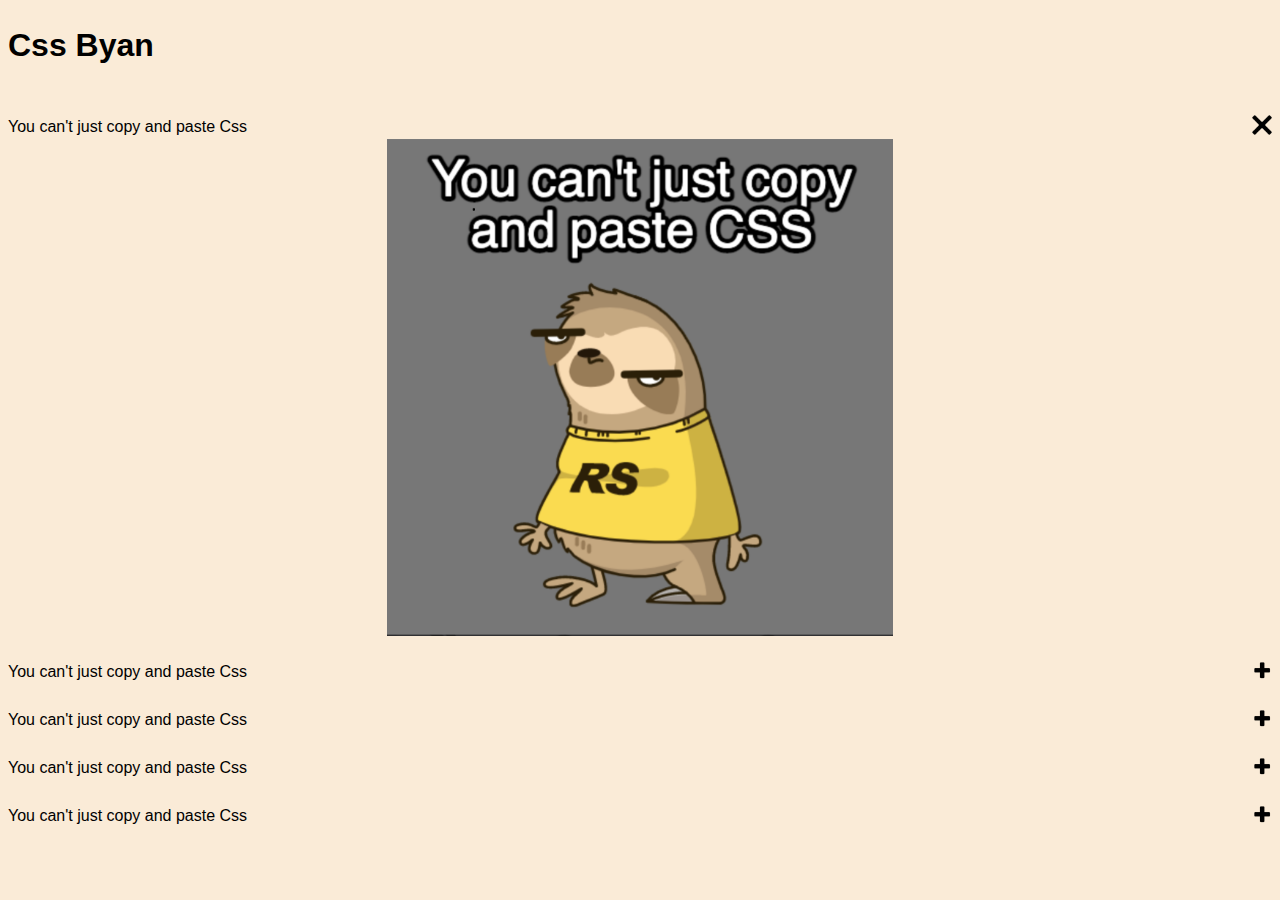
==== index.html @ 1c68d28e "feat: create input" ====
<!DOCTYPE html>
<html lang="en">
<head>
    <meta charset="UTF-8">
    <meta http-equiv="X-UA-Compatible" content="IE=edge">
    <meta name="viewport" content="width=device-width, initial-scale=1.0">
    <link rel="stylesheet" href="style.css">
    <title>CssByan</title>
</head>
<body>
<section>
    <div class="container">
        <h1 class="title"> Css Byan</h1>
</div>
<div class="content">
    <div class="container">
        <div class="content__item">
            <input type="checkbox" class="content_input" name="content" id="content_mem_1" checked="checked">
            <label for="content_mem_1" class="content_mem content_mem_1">You can't just copy and paste Css</label>

            <div class="content_img">
                <img src="assets/img/mem_1.png" alt="mem_1">
            </div>
        </div>
        <div class="content__item">
            <input type="checkbox" class="content_input" name="content" id="content_mem_1">
            <label for="content_mem_1" class="content_mem content_mem_1">You can't just copy and paste Css</label>

            <div class="content_img">
                <img src="assets/img/mem_1.png" alt="mem_1">
            </div>
        </div>
        <div class="content__item">
            <input type="checkbox" class="content_input" name="content" id="content_mem_1">
            <label for="content_mem_1" class="content_mem content_mem_1">You can't just copy and paste Css</label>

            <div class="content_img">
                <img src="assets/img/mem_1.png" alt="mem_1">
            </div>
        </div>
        <div class="content__item">
            <input type="checkbox" class="content_input" name="content" id="content_mem_1" >
            <label for="content_mem_1" class="content_mem content_mem_1">You can't just copy and paste Css</label>

            <div class="content_img">
                <img src="assets/img/mem_1.png" alt="mem_1">
            </div>
        </div>
        <div class="content__item">
            <input type="checkbox" class="content_input" name="content" id="content_mem_1">
            <label for="content_mem_1" class="content_mem content_mem_1">You can't just copy and paste Css</label>

            <div class="content_img">
                <img src="assets/img/mem_1.png" alt="mem_1">
            </div>
        </div>

    </div>

</div>
</section>
</body>
</html>
---- style.css ----
body {
    font-family: Arial, Helvetica, sans-serif;
    font-size: 16px;
    line-height: 1.5;
    background-color: antiquewhite;
}

*,
*:before,
*:after {
    box-sizing: border-box;
}

p {
    margin: 0 0 5px;
}

img {
    display: block;
    width: 40%;
    margin: 0 auto;
}

.content_mem {
    display: block;
    position: relative;
    cursor: pointer;
}

.content_mem::before {
    content: ' ';
    display: block;
    width: 20px;
    height: 20px;
    position: absolute;
    top: 0;
    right: 0;
    background-image: url('assets/img/icons/plus.png');
    background-size: contain;
}

.content_img {
    display: none;
}

.content_input {
    cursor: pointer;
    appearance: none;
}

.content_input:checked~.content_img {
    display: block;
}

.content_input:checked~.content_mem:before {
    content: ' ';
    display: block;
    width: 20px;
    height: 20px;
    position: absolute;
    top: 0;
    right: 0;
    background-image: url('assets/img/icons/close.png');
    background-size: contain;
}
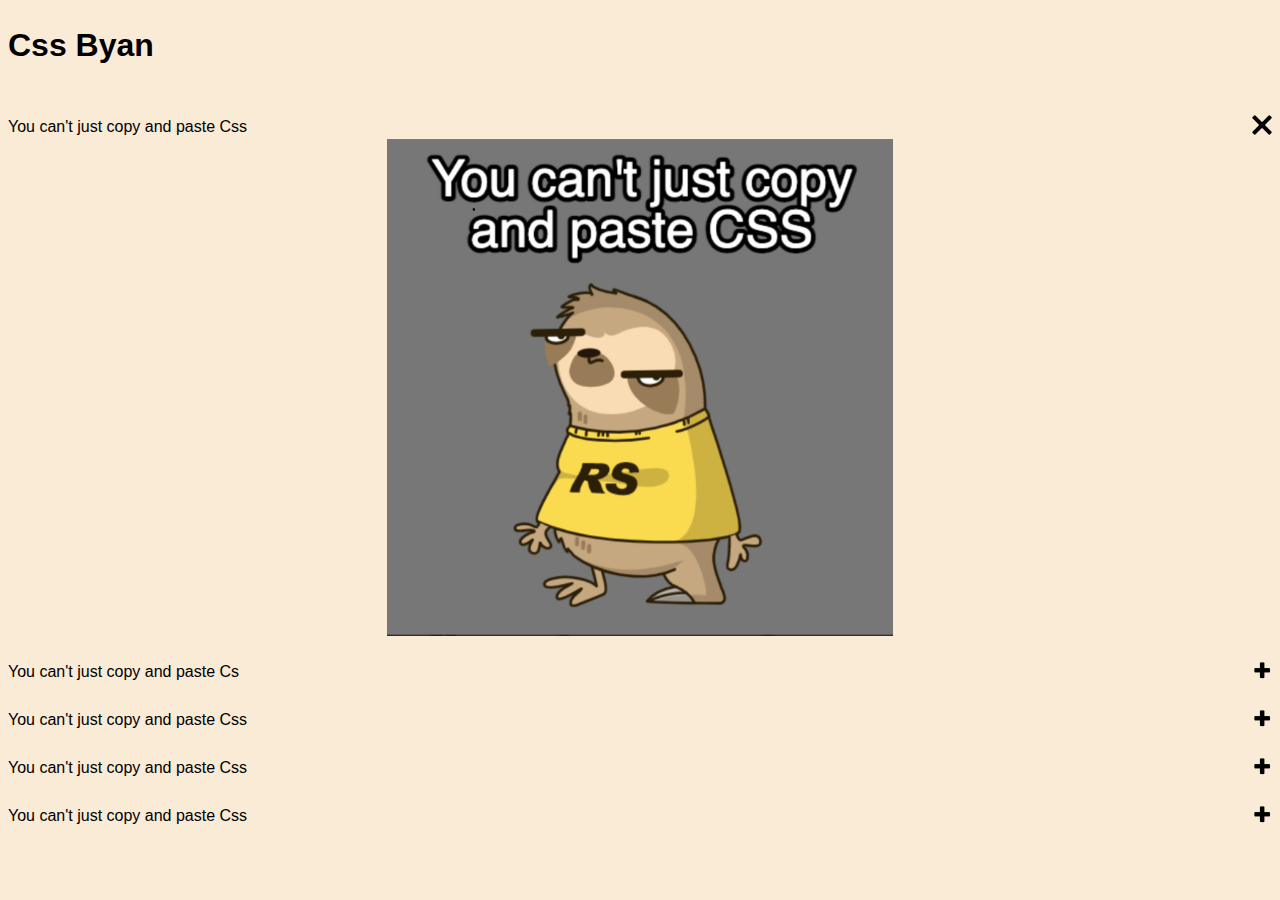
==== commit c362706d: "fix alt img (date)" ====
--- a/index.html
+++ b/index.html
@@ -24,10 +24,10 @@
         </div>
         <div class="content__item">
             <input type="checkbox" class="content_input" name="content" id="content_mem_1">
-            <label for="content_mem_1" class="content_mem content_mem_1">You can't just copy and paste Css</label>
+            <label for="content_mem_1" class="content_mem content_mem_1">You can't just copy and paste Cs</label>
 
             <div class="content_img">
-                <img src="assets/img/mem_1.png" alt="mem_1">
+                <img src="assets/img/mem_1.png" alt="mem_2">
             </div>
         </div>
         <div class="content__item">
@@ -35,7 +35,7 @@
             <label for="content_mem_1" class="content_mem content_mem_1">You can't just copy and paste Css</label>
 
             <div class="content_img">
-                <img src="assets/img/mem_1.png" alt="mem_1">
+                <img src="assets/img/mem_1.png" alt="mem_3">
             </div>
         </div>
         <div class="content__item">
@@ -43,7 +43,7 @@
             <label for="content_mem_1" class="content_mem content_mem_1">You can't just copy and paste Css</label>
 
             <div class="content_img">
-                <img src="assets/img/mem_1.png" alt="mem_1">
+                <img src="assets/img/mem_1.png" alt="mem_4">
             </div>
         </div>
         <div class="content__item">
@@ -51,7 +51,7 @@
             <label for="content_mem_1" class="content_mem content_mem_1">You can't just copy and paste Css</label>
 
             <div class="content_img">
-                <img src="assets/img/mem_1.png" alt="mem_1">
+                <img src="assets/img/mem_1.png" alt="mem_5">
             </div>
         </div>
 
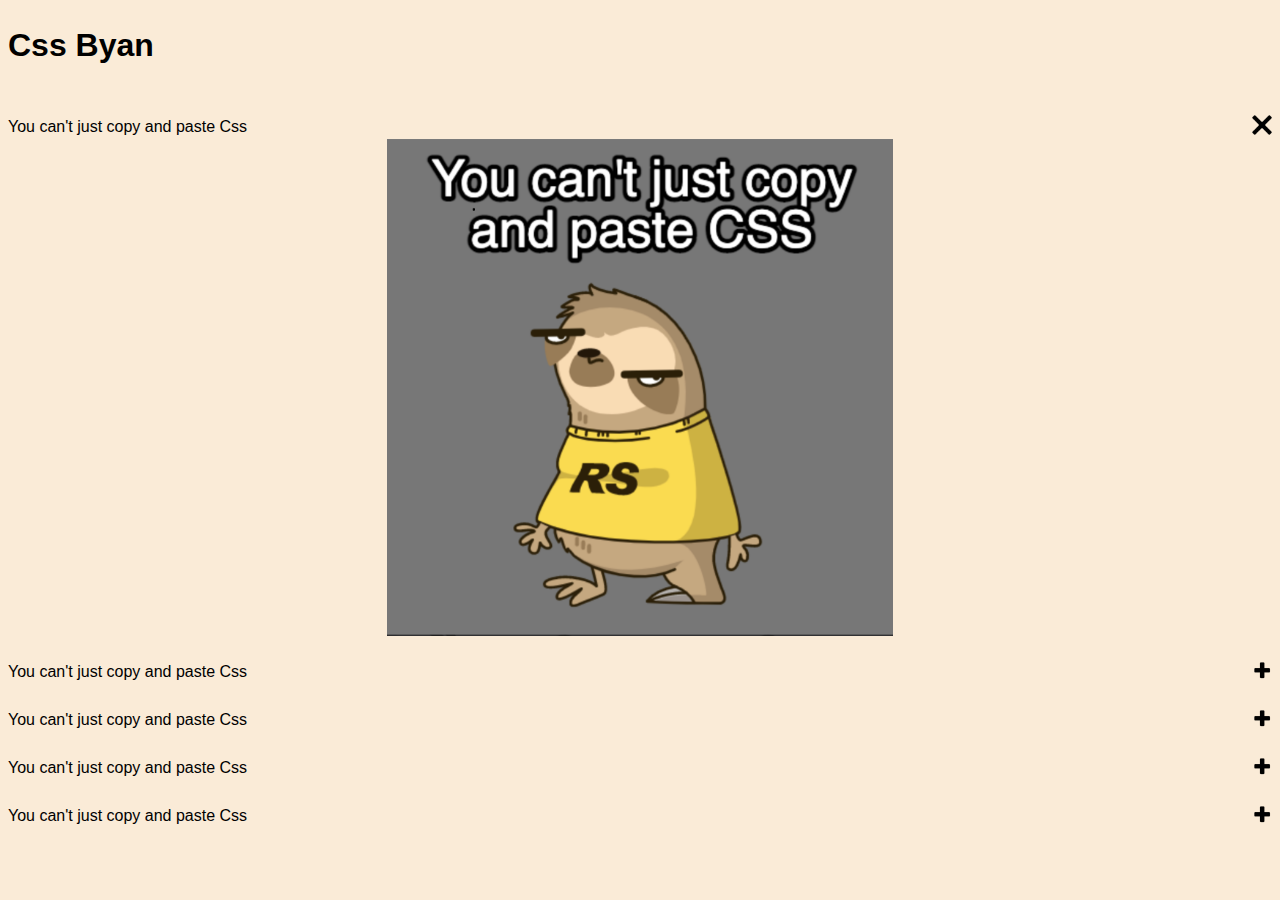
==== commit b867537d: "fix alt img (10 мар 2023 г. 12:28:13)" ====
--- a/index.html
+++ b/index.html
@@ -24,7 +24,7 @@
         </div>
         <div class="content__item">
             <input type="checkbox" class="content_input" name="content" id="content_mem_1">
-            <label for="content_mem_1" class="content_mem content_mem_1">You can't just copy and paste Cs</label>
+            <label for="content_mem_1" class="content_mem content_mem_1">You can't just copy and paste Css</label>
 
             <div class="content_img">
                 <img src="assets/img/mem_1.png" alt="mem_2">
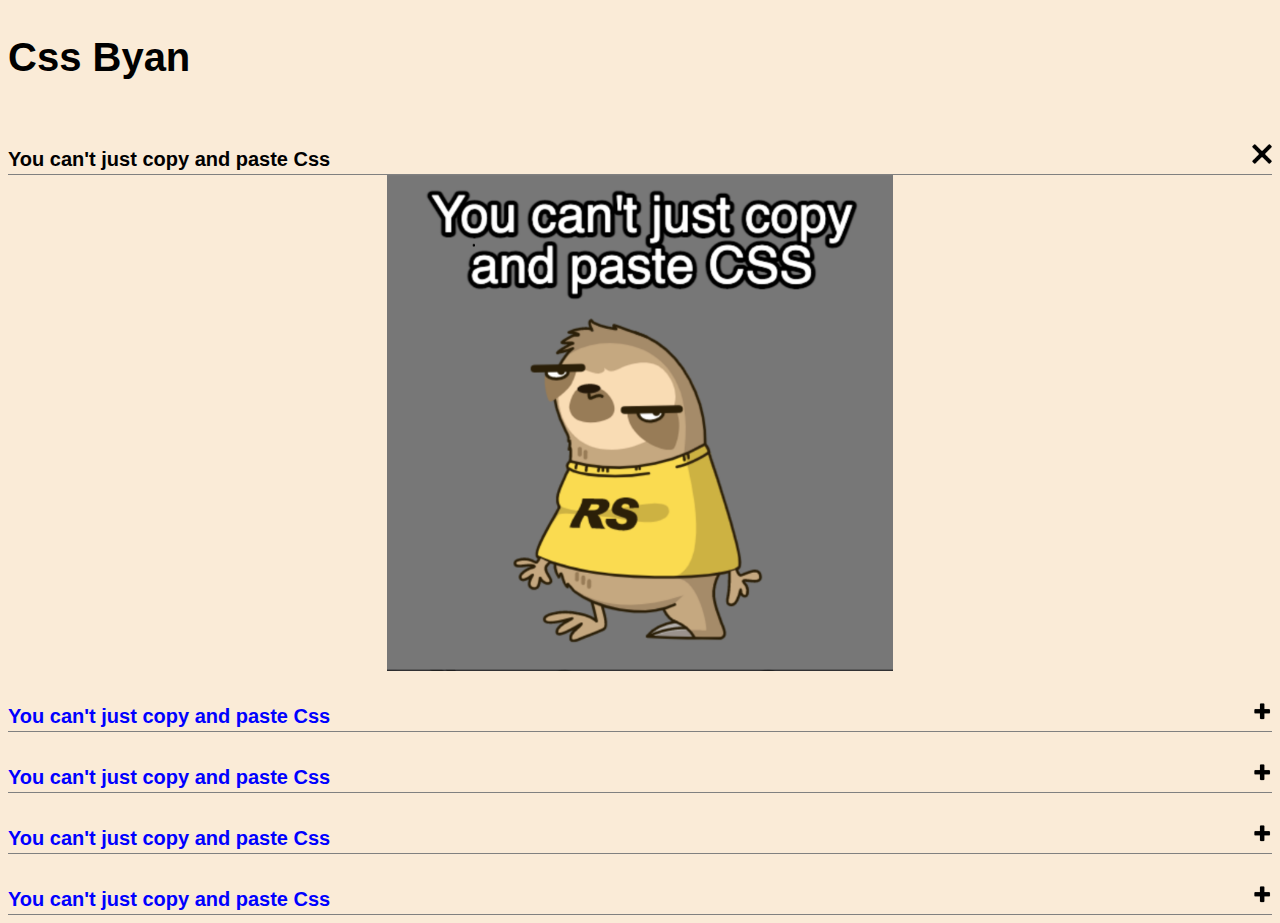
==== commit 2d245004: "fix: input Fri Mar 10 13:15:06 RTZ 2023" ====
--- a/index.html
+++ b/index.html
@@ -23,32 +23,32 @@
             </div>
         </div>
         <div class="content__item">
-            <input type="checkbox" class="content_input" name="content" id="content_mem_1">
-            <label for="content_mem_1" class="content_mem content_mem_1">You can't just copy and paste Css</label>
+            <input type="checkbox" class="content_input" name="content" id="content_mem_2">
+            <label for="content_mem_2" class="content_mem content_mem_2">You can't just copy and paste Css</label>
 
             <div class="content_img">
                 <img src="assets/img/mem_1.png" alt="mem_2">
             </div>
         </div>
         <div class="content__item">
-            <input type="checkbox" class="content_input" name="content" id="content_mem_1">
-            <label for="content_mem_1" class="content_mem content_mem_1">You can't just copy and paste Css</label>
+            <input type="checkbox" class="content_input" name="content" id="content_mem_3">
+            <label for="content_mem_3" class="content_mem content_mem_3">You can't just copy and paste Css</label>
 
             <div class="content_img">
                 <img src="assets/img/mem_1.png" alt="mem_3">
             </div>
         </div>
         <div class="content__item">
-            <input type="checkbox" class="content_input" name="content" id="content_mem_1" >
-            <label for="content_mem_1" class="content_mem content_mem_1">You can't just copy and paste Css</label>
+            <input type="checkbox" class="content_input" name="content" id="content_mem_4" >
+            <label for="content_mem_4" class="content_mem content_mem_4">You can't just copy and paste Css</label>
 
             <div class="content_img">
                 <img src="assets/img/mem_1.png" alt="mem_4">
             </div>
         </div>
         <div class="content__item">
-            <input type="checkbox" class="content_input" name="content" id="content_mem_1">
-            <label for="content_mem_1" class="content_mem content_mem_1">You can't just copy and paste Css</label>
+            <input type="checkbox" class="content_input" name="content" id="content_mem_5">
+            <label for="content_mem_5" class="content_mem content_mem_5">You can't just copy and paste Css</label>
 
             <div class="content_img">
                 <img src="assets/img/mem_1.png" alt="mem_5">
--- a/style.css
+++ b/style.css
@@ -1,8 +1,10 @@
 body {
     font-family: Arial, Helvetica, sans-serif;
-    font-size: 16px;
+    font-size: 20px;
     line-height: 1.5;
     background-color: antiquewhite;
+    font-weight: 700;
+
 }
 
 *,
@@ -15,16 +17,27 @@
     margin: 0 0 5px;
 }
 
+.title {
+    margin-bottom: 1px solid;
+}
+
 img {
     display: block;
     width: 40%;
     margin: 0 auto;
 }
 
+.container {
+    max-width: 1920px;
+    margin: 0 auto;
+}
+
 .content_mem {
+    border-bottom: 1px solid gray;
     display: block;
     position: relative;
     cursor: pointer;
+    color: blue;
 }
 
 .content_mem::before {
@@ -52,6 +65,10 @@
     display: block;
 }
 
+.content_input:checked~.content_mem {
+    color: black;
+}
+
 .content_input:checked~.content_mem:before {
     content: ' ';
     display: block;
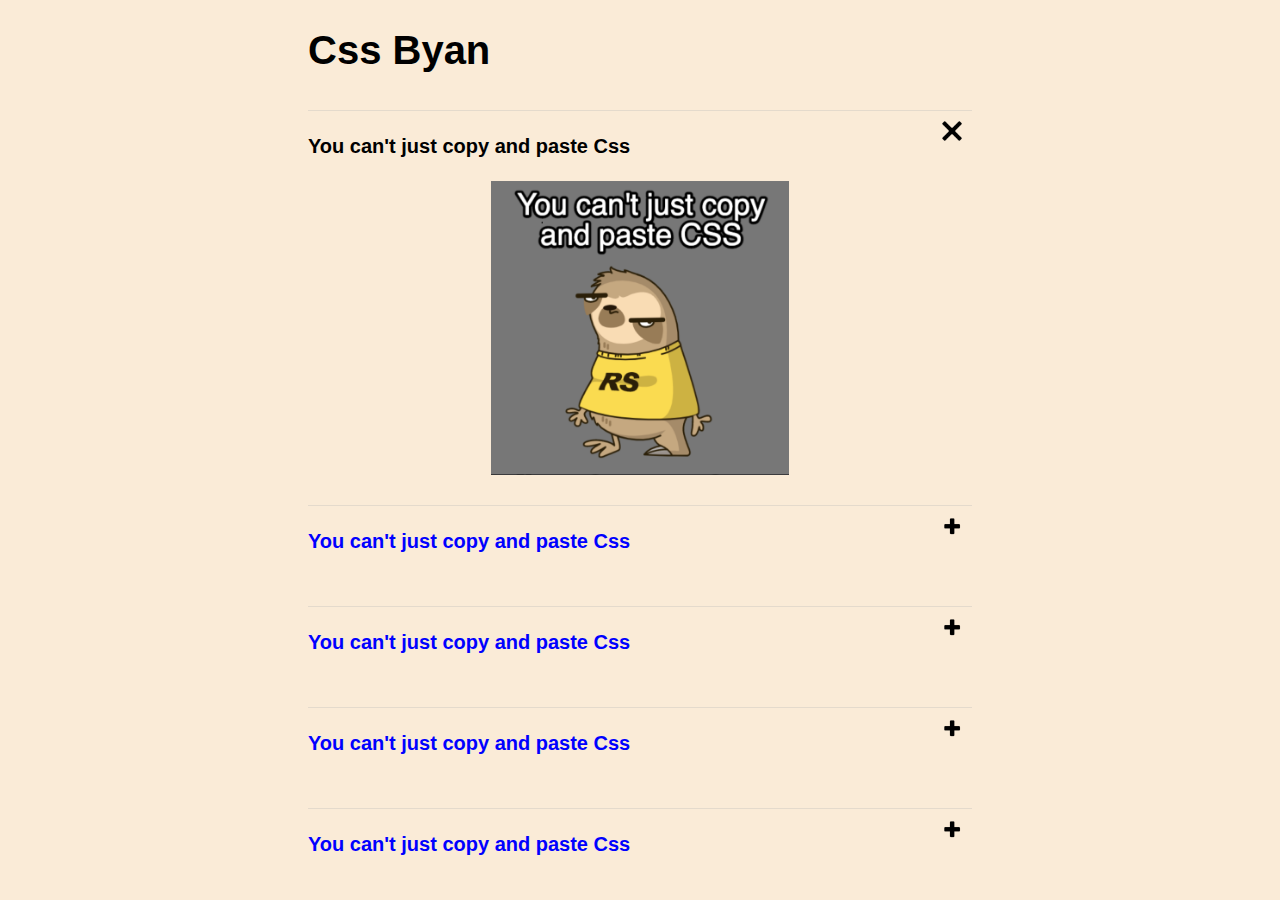
==== commit cb0bcb5c: "feach: hover effect `lang=EN_en date`" ====
--- a/index.html
+++ b/index.html
@@ -8,7 +8,7 @@
     <title>CssByan</title>
 </head>
 <body>
-<section>
+<section class="wrapper">
     <div class="container">
         <h1 class="title"> Css Byan</h1>
 </div>
--- a/style.css
+++ b/style.css
@@ -18,22 +18,33 @@
 }
 
 .title {
-    margin-bottom: 1px solid;
+    font-size: 40px;
+    margin: 20px 0 0 0;
 }
 
 img {
+    margin-top: 10px;
     display: block;
-    width: 40%;
+    width: 45%;
     margin: 0 auto;
+    transition: all 5.4s;
+}
+
+.wrapper {
+    max-width: 1920px;
+    padding: 0 300px;
 }
 
 .container {
-    max-width: 1920px;
+    max-width: 1400px;
     margin: 0 auto;
+
 }
 
 .content_mem {
-    border-bottom: 1px solid gray;
+    margin-bottom: 20px;
+    padding-top: 20px;
+    border-top: 1px solid rgba(180, 180, 180, .3);
     display: block;
     position: relative;
     cursor: pointer;
@@ -46,14 +57,19 @@
     width: 20px;
     height: 20px;
     position: absolute;
-    top: 0;
-    right: 0;
+    top: 10px;
+    right: 10px;
     background-image: url('assets/img/icons/plus.png');
     background-size: contain;
 }
 
 .content_img {
-    display: none;
+
+    width: 0;
+    visibility: hidden;
+    height: 0;
+    opacity: 0;
+    transition: 1s all;
 }
 
 .content_input {
@@ -61,13 +77,18 @@
     appearance: none;
 }
 
-.content_input:checked~.content_img {
-    display: block;
-}
+/* .content_input:checked~.content_img {
+    width: auto;
+    height: auto;
+    visibility: visible;
+    opacity: 1;
+    transition: 1s all;
+} */
 
 .content_input:checked~.content_mem {
     color: black;
 }
+
 
 .content_input:checked~.content_mem:before {
     content: ' ';
@@ -75,8 +96,24 @@
     width: 20px;
     height: 20px;
     position: absolute;
-    top: 0;
-    right: 0;
+    top: 10px;
+    right: 10px;
     background-image: url('assets/img/icons/close.png');
     background-size: contain;
+}
+
+.content_input:checked~.content_img,
+.content__item:hover .content_img {
+    width: 100%;
+    height: 100%;
+    visibility: visible;
+    opacity: 1;
+    transition: 1s all;
+
+}
+
+
+.container:hover .content_mem,
+.content_input:checked~.content_mem {
+    color: #000000;
 }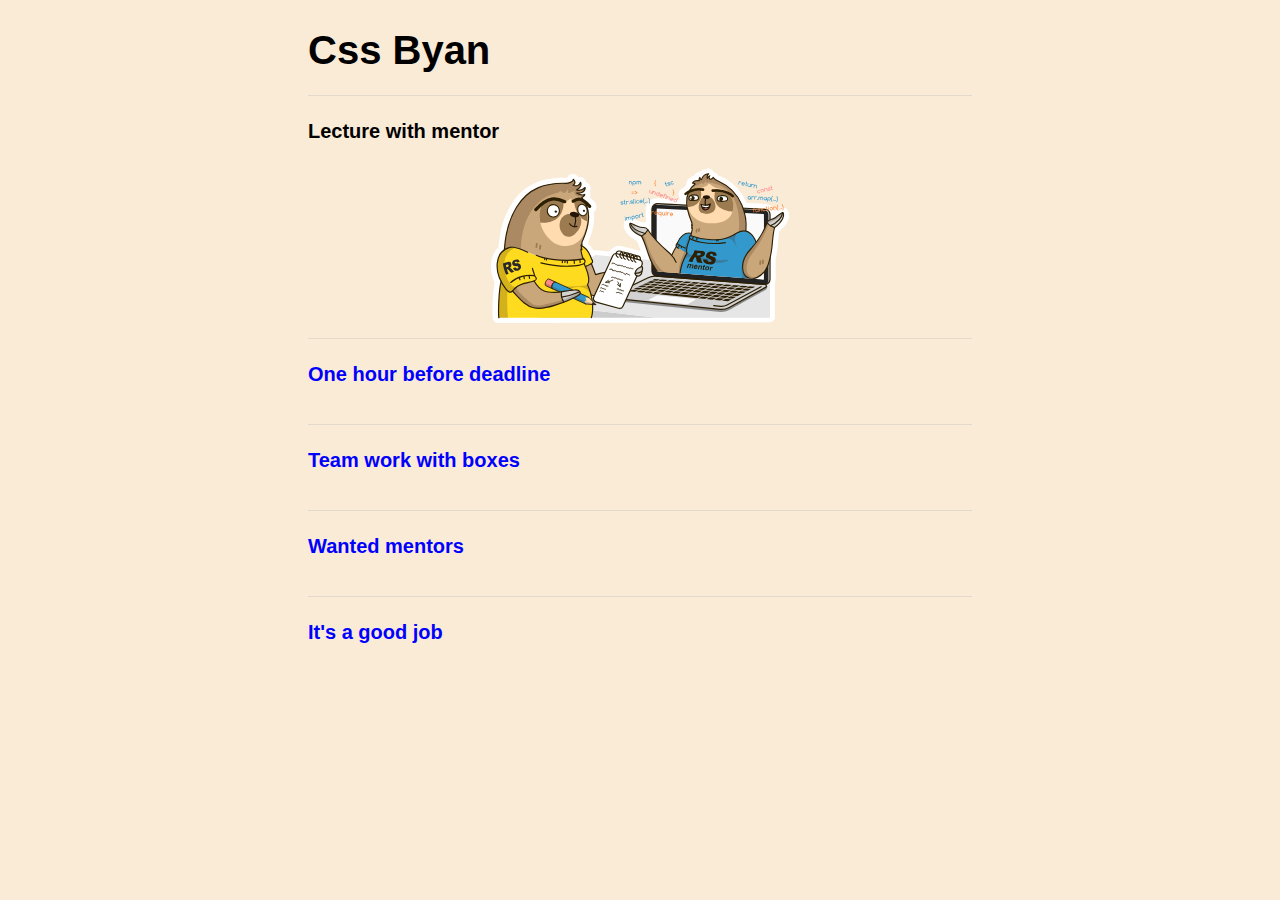
==== commit 99d226b3: "fix: before Sat Mar 11 18:06:57 RTZ 2023" ====
--- a/index.html
+++ b/index.html
@@ -16,43 +16,53 @@
     <div class="container">
         <div class="content__item">
             <input type="checkbox" class="content_input" name="content" id="content_mem_1" checked="checked">
-            <label for="content_mem_1" class="content_mem content_mem_1">You can't just copy and paste Css</label>
+            <label for="content_mem_1" class="content_mem content_mem_1">Lecture with mentor
+                <span class="mem_plus"> </span>
+            </label>
 
-            <div class="content_img">
-                <img src="assets/img/mem_1.png" alt="mem_1">
-            </div>
+            <label class="content_img" for="content_mem_1">
+                <img src="assets/img/mentor_mem.svg" alt="Lecture with mentor">
+            </label>
         </div>
         <div class="content__item">
             <input type="checkbox" class="content_input" name="content" id="content_mem_2">
-            <label for="content_mem_2" class="content_mem content_mem_2">You can't just copy and paste Css</label>
+            <label for="content_mem_2" class="content_mem content_mem_2">One hour before deadline
+                <span class="mem_plus"> </span>
+            </label>
 
-            <div class="content_img">
-                <img src="assets/img/mem_1.png" alt="mem_2">
-            </div>
+            <label class="content_img" for="content_mem_2">
+                <img src="assets/img/deadline_memsvg.svg" alt="One hour before deadline">
+            </label>
         </div>
         <div class="content__item">
             <input type="checkbox" class="content_input" name="content" id="content_mem_3">
-            <label for="content_mem_3" class="content_mem content_mem_3">You can't just copy and paste Css</label>
+            <label for="content_mem_3" class="content_mem content_mem_3">Team work with boxes
+                <span class="mem_plus"> </span>
+        </label>
 
-            <div class="content_img">
-                <img src="assets/img/mem_1.png" alt="mem_3">
-            </div>
+            <label class="content_img" for="content_mem_3">
+                <img src="assets/img/teamWork_mem.svg" alt="Team work with boxes">
+            </label>
         </div>
         <div class="content__item">
             <input type="checkbox" class="content_input" name="content" id="content_mem_4" >
-            <label for="content_mem_4" class="content_mem content_mem_4">You can't just copy and paste Css</label>
+            <label for="content_mem_4" class="content_mem content_mem_4">Wanted mentors
+                <span class="mem_plus"> </span>
+            </label>
 
-            <div class="content_img">
-                <img src="assets/img/mem_1.png" alt="mem_4">
-            </div>
+            <label class="content_img" for="content_mem_4">
+                <img src="assets/img/wanted_mentors.svg" alt="Wanted mentors">
+            </label>
         </div>
         <div class="content__item">
             <input type="checkbox" class="content_input" name="content" id="content_mem_5">
-            <label for="content_mem_5" class="content_mem content_mem_5">You can't just copy and paste Css</label>
+            <label for="content_mem_5" class="content_mem content_mem_5">It's a good job
+                <span class="mem_plus"> </span>
+            </label>
 
-            <div class="content_img">
-                <img src="assets/img/mem_1.png" alt="mem_5">
-            </div>
+            <label class="content_img" for="content_mem_5">
+                <img src="assets/img/Good_job.svg" alt="It's a good job">
+            </label>
         </div>
 
     </div>
--- a/style.css
+++ b/style.css
@@ -1,10 +1,13 @@
+html {
+    font-size: 10px;
+}
+
 body {
     font-family: Arial, Helvetica, sans-serif;
-    font-size: 20px;
+
     line-height: 1.5;
     background-color: antiquewhite;
     font-weight: 700;
-
 }
 
 *,
@@ -13,45 +16,57 @@
     box-sizing: border-box;
 }
 
-p {
-    margin: 0 0 5px;
-}
 
 .title {
-    font-size: 40px;
-    margin: 20px 0 0 0;
+    font-size: 4rem;
+    margin: 2rem 0 0 0;
 }
 
 img {
-    margin-top: 10px;
+    margin-top: 1rem;
     display: block;
     width: 45%;
     margin: 0 auto;
-    transition: all 5.4s;
+    transition: all .4s;
 }
 
 .wrapper {
     max-width: 1920px;
-    padding: 0 300px;
+    padding: 0 30rem;
 }
 
 .container {
     max-width: 1400px;
     margin: 0 auto;
+    position: relative;
 
 }
 
+/* .mem_plus {
+    margin-left: 600px;
+    display: block;
+    width: 2rem;
+    height: 2rem;
+    position: absolute;
+    top: 3rem;
+    right: 1rem;
+    background-image: url('assets/img/icons/plus.png');
+    background-size: contain;
+} */
+
 .content_mem {
-    margin-bottom: 20px;
-    padding-top: 20px;
-    border-top: 1px solid rgba(180, 180, 180, .3);
+
+    margin-bottom: 2rem;
+    padding-top: 2rem;
+    border-top: 0.1rem solid rgba(180, 180, 180, .3);
     display: block;
     position: relative;
     cursor: pointer;
     color: blue;
+    font-size: 2rem;
 }
 
-.content_mem::before {
+/* .content_mem::before {
     content: ' ';
     display: block;
     width: 20px;
@@ -61,10 +76,10 @@
     right: 10px;
     background-image: url('assets/img/icons/plus.png');
     background-size: contain;
-}
+} */
 
 .content_img {
-
+    display: block;
     width: 0;
     visibility: hidden;
     height: 0;
@@ -77,20 +92,12 @@
     appearance: none;
 }
 
-/* .content_input:checked~.content_img {
-    width: auto;
-    height: auto;
-    visibility: visible;
-    opacity: 1;
-    transition: 1s all;
-} */
-
 .content_input:checked~.content_mem {
     color: black;
 }
 
 
-.content_input:checked~.content_mem:before {
+/* .content_input:checked~.content_mem:before {
     content: ' ';
     display: block;
     width: 20px;
@@ -100,7 +107,7 @@
     right: 10px;
     background-image: url('assets/img/icons/close.png');
     background-size: contain;
-}
+} */
 
 .content_input:checked~.content_img,
 .content__item:hover .content_img {
@@ -116,4 +123,30 @@
 .container:hover .content_mem,
 .content_input:checked~.content_mem {
     color: #000000;
+}
+
+.container:hover .mem_plus {
+    content: '';
+    margin-left: 600px;
+    display: block;
+    width: 2rem;
+    height: 2rem;
+    position: absolute;
+    top: 3rem;
+    right: 1rem;
+    background-image: url('assets/img/icons/plus.png');
+    background-size: contain;
+}
+
+.container:hover .content_input:checked~label .mem_plus {
+    content: '';
+    margin-left: 600px;
+    display: block;
+    width: 2rem;
+    height: 2rem;
+    position: absolute;
+    top: 3rem;
+    right: 1rem;
+    background-image: url('assets/img/icons/close.png');
+    background-size: contain;
 }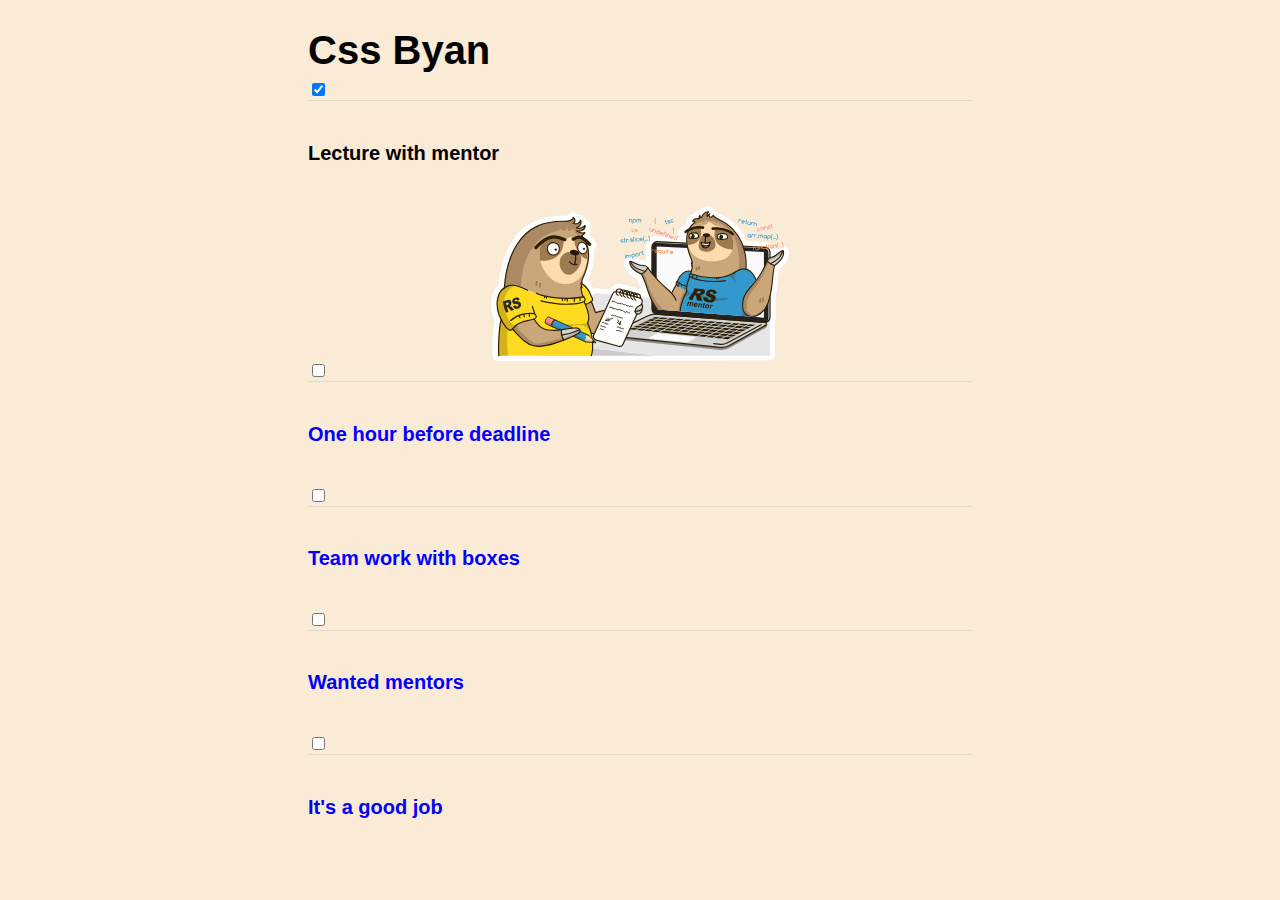
==== commit f4e8235a: "feach: tablet responsive Sat Mar 11 23:37:46 RTZ 2023" ====
--- a/index.html
+++ b/index.html
@@ -16,7 +16,8 @@
     <div class="container">
         <div class="content__item">
             <input type="checkbox" class="content_input" name="content" id="content_mem_1" checked="checked">
-            <label for="content_mem_1" class="content_mem content_mem_1">Lecture with mentor
+            <label for="content_mem_1" class="content_mem content_mem_1">
+                <h2>Lecture with mentor</h2>
                 <span class="mem_plus"> </span>
             </label>
 
@@ -26,7 +27,7 @@
         </div>
         <div class="content__item">
             <input type="checkbox" class="content_input" name="content" id="content_mem_2">
-            <label for="content_mem_2" class="content_mem content_mem_2">One hour before deadline
+            <label for="content_mem_2" class="content_mem content_mem_2"><h2>One hour before deadline</h2>
                 <span class="mem_plus"> </span>
             </label>
 
@@ -36,7 +37,8 @@
         </div>
         <div class="content__item">
             <input type="checkbox" class="content_input" name="content" id="content_mem_3">
-            <label for="content_mem_3" class="content_mem content_mem_3">Team work with boxes
+            <label for="content_mem_3" class="content_mem content_mem_3">
+                <h2>Team work with boxes</h2>
                 <span class="mem_plus"> </span>
         </label>
 
@@ -46,7 +48,8 @@
         </div>
         <div class="content__item">
             <input type="checkbox" class="content_input" name="content" id="content_mem_4" >
-            <label for="content_mem_4" class="content_mem content_mem_4">Wanted mentors
+            <label for="content_mem_4" class="content_mem content_mem_4">
+                <h2>Wanted mentors</h2>
                 <span class="mem_plus"> </span>
             </label>
 
@@ -56,7 +59,8 @@
         </div>
         <div class="content__item">
             <input type="checkbox" class="content_input" name="content" id="content_mem_5">
-            <label for="content_mem_5" class="content_mem content_mem_5">It's a good job
+            <label for="content_mem_5" class="content_mem content_mem_5">
+                <h2>It's a good job</h2>
                 <span class="mem_plus"> </span>
             </label>
 
--- a/style.css
+++ b/style.css
@@ -8,6 +8,10 @@
     line-height: 1.5;
     background-color: antiquewhite;
     font-weight: 700;
+}
+
+h2 {
+    font-size: 2rem;
 }
 
 *,
@@ -38,47 +42,25 @@
 .container {
     max-width: 1400px;
     margin: 0 auto;
-    position: relative;
 
 }
 
-/* .mem_plus {
-    margin-left: 600px;
-    display: block;
-    width: 2rem;
-    height: 2rem;
-    position: absolute;
-    top: 3rem;
-    right: 1rem;
-    background-image: url('assets/img/icons/plus.png');
-    background-size: contain;
-} */
 
 .content_mem {
-
+    display: flex;
+    justify-content: space-between;
+    align-items: center;
+    cursor: pointer;
     margin-bottom: 2rem;
     padding-top: 2rem;
     border-top: 0.1rem solid rgba(180, 180, 180, .3);
-    display: block;
-    position: relative;
     cursor: pointer;
     color: blue;
     font-size: 2rem;
 }
 
-/* .content_mem::before {
-    content: ' ';
-    display: block;
-    width: 20px;
-    height: 20px;
-    position: absolute;
-    top: 10px;
-    right: 10px;
-    background-image: url('assets/img/icons/plus.png');
-    background-size: contain;
-} */
-
 .content_img {
+    cursor: pointer;
     display: block;
     width: 0;
     visibility: hidden;
@@ -89,7 +71,7 @@
 
 .content_input {
     cursor: pointer;
-    appearance: none;
+    /* appearance: none; */
 }
 
 .content_input:checked~.content_mem {
@@ -97,20 +79,7 @@
 }
 
 
-/* .content_input:checked~.content_mem:before {
-    content: ' ';
-    display: block;
-    width: 20px;
-    height: 20px;
-    position: absolute;
-    top: 10px;
-    right: 10px;
-    background-image: url('assets/img/icons/close.png');
-    background-size: contain;
-} */
-
-.content_input:checked~.content_img,
-.content__item:hover .content_img {
+.content_input:checked~.content_img {
     width: 100%;
     height: 100%;
     visibility: visible;
@@ -120,33 +89,73 @@
 }
 
 
-.container:hover .content_mem,
-.content_input:checked~.content_mem {
-    color: #000000;
+
+
+
+
+
+
+
+
+@media (max-width: 822px) {
+    html {
+        font-size: 5px;
+    }
+
+
+    .content__item:hover .content_img {}
+
+    .mem_plus {
+        display: block;
+        width: 2rem;
+        height: 2rem;
+        background-image: url('assets/img/icons/plus.png');
+        background-size: contain;
+        background-repeat: no-repeat;
+    }
+
+    .content_input:checked~label .mem_plus {
+        display: block;
+        width: 2rem;
+        height: 2rem;
+        background-image: url('assets/img/icons/close.png');
+        background-size: contain;
+        background-repeat: no-repeat;
+    }
+
 }
 
-.container:hover .mem_plus {
-    content: '';
-    margin-left: 600px;
-    display: block;
-    width: 2rem;
-    height: 2rem;
-    position: absolute;
-    top: 3rem;
-    right: 1rem;
-    background-image: url('assets/img/icons/plus.png');
-    background-size: contain;
-}
+@media (min-width: 811px) {
 
-.container:hover .content_input:checked~label .mem_plus {
-    content: '';
-    margin-left: 600px;
-    display: block;
-    width: 2rem;
-    height: 2rem;
-    position: absolute;
-    top: 3rem;
-    right: 1rem;
-    background-image: url('assets/img/icons/close.png');
-    background-size: contain;
+
+    .content__item:hover .content_img {
+        width: 100%;
+        height: 100%;
+        visibility: visible;
+        opacity: 1;
+        transition: 1s all;
+
+    }
+
+
+    .container:hover .content_mem,
+    .content_input:checked~.content_mem {
+        color: #000000;
+    }
+
+    .container:hover .mem_plus {
+        display: block;
+        width: 2rem;
+        height: 2rem;
+        background-image: url('assets/img/icons/plus.png');
+        background-size: contain;
+    }
+
+    .container:hover .content_input:checked~label .mem_plus {
+        display: block;
+        width: 2rem;
+        height: 2rem;
+        background-image: url('assets/img/icons/close.png');
+        background-size: contain;
+    }
 }